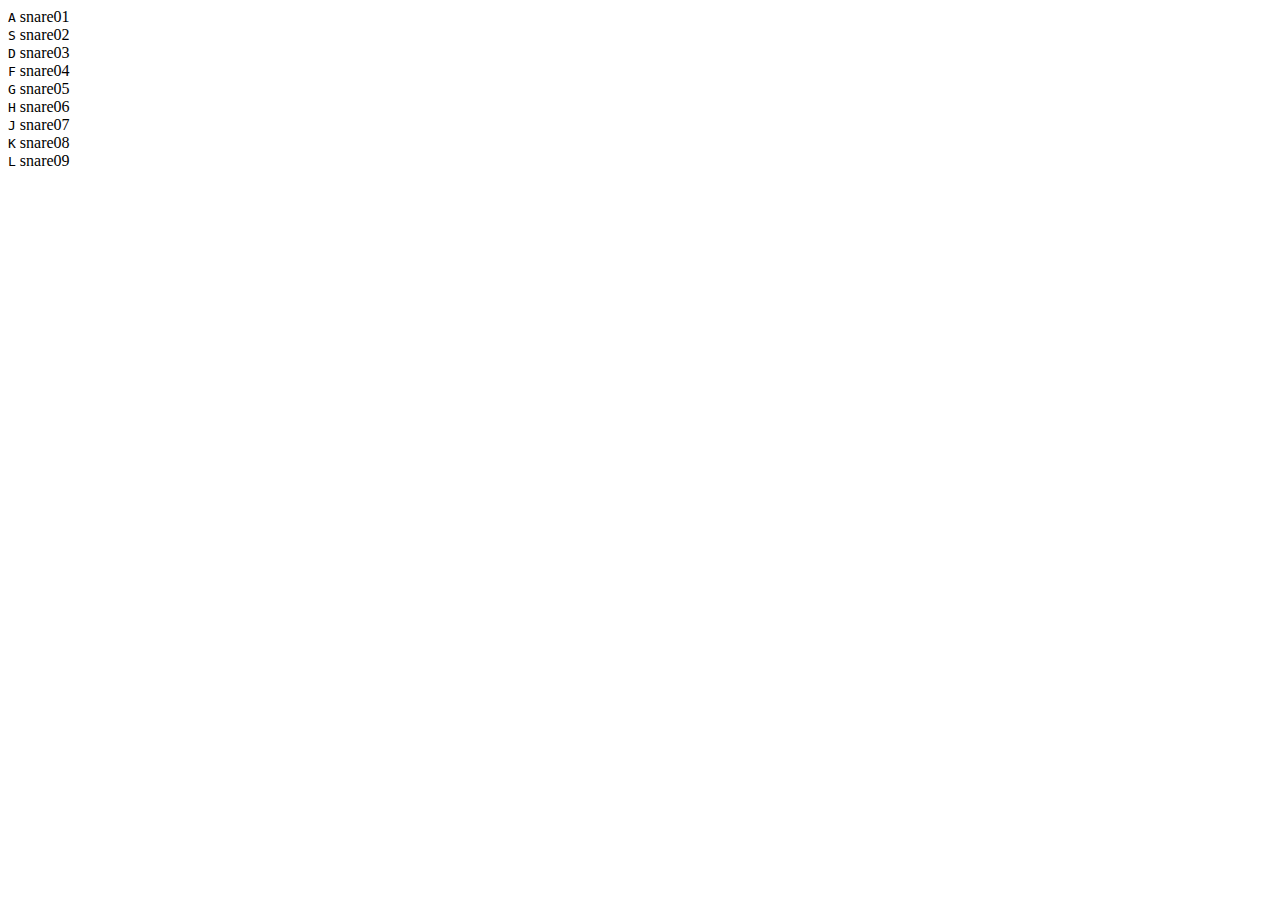
==== drum-kit/index.html @ a0bbd82f "adding basic html structure and photo for background" ====
<!DOCTYPE>
<html>

<head>
  <meta charset="UTF-8">
  <title>JS | Drums</title>
  <link rel="stylesheet" href="style.css">
</head>

<body>
  <div class="keys">
    <div data-key="65" class="key">
      <kbd>A</kbd>
      <span class="drum">snare01</span>
    </div>
    <div data-key="83" class="key">
      <kbd>S</kbd>
      <span class="drum">snare02</span>
    </div>
    <div data-key="68" class="key">
      <kbd>D</kbd>
      <span class="drum">snare03</span>
    </div>
    <div data-key="70" class="key">
      <kbd>F</kbd>
      <span class="drum">snare04</span>
    </div>
    <div data-key="71" class="key">
      <kbd>G</kbd>
      <span class="drum">snare05</span>
    </div>
    <div data-key="72" class="key">
      <kbd>H</kbd>
      <span class="drum">snare06</span>
    </div>
    <div data-key="74" class="key">
      <kbd>J</kbd>
      <span class="drum">snare07</span>
    </div>
    <div data-key="75" class="key">
      <kbd>K</kbd>
      <span class="drum">snare08</span>
    </div>
    <div data-key="76" class="key">
      <kbd>L</kbd>
      <span class="drum">snare09</span>
    </div>
  </div>
  <audio data-key="65" src="drums/Snare01.WAV"></audio>
  <audio data-key="83" src="drums/Snare02.WAV"></audio>
  <audio data-key="68" src="drums/Snare03.WAV"></audio>
  <audio data-key="70" src="drums/Snare04.WAV"></audio>
  <audio data-key="71" src="drums/Snare05.WAV"></audio>
  <audio data-key="72" src="drums/Snare06.WAV"></audio>
  <audio data-key="74" src="drums/Snare07.WAV"></audio>
  <audio data-key="75" src="drums/Snare08.WAV"></audio>
  <audio data-key="76" src="drums/Snare09.WAV"></audio>

  <script>


  </script>
</body>

</html>
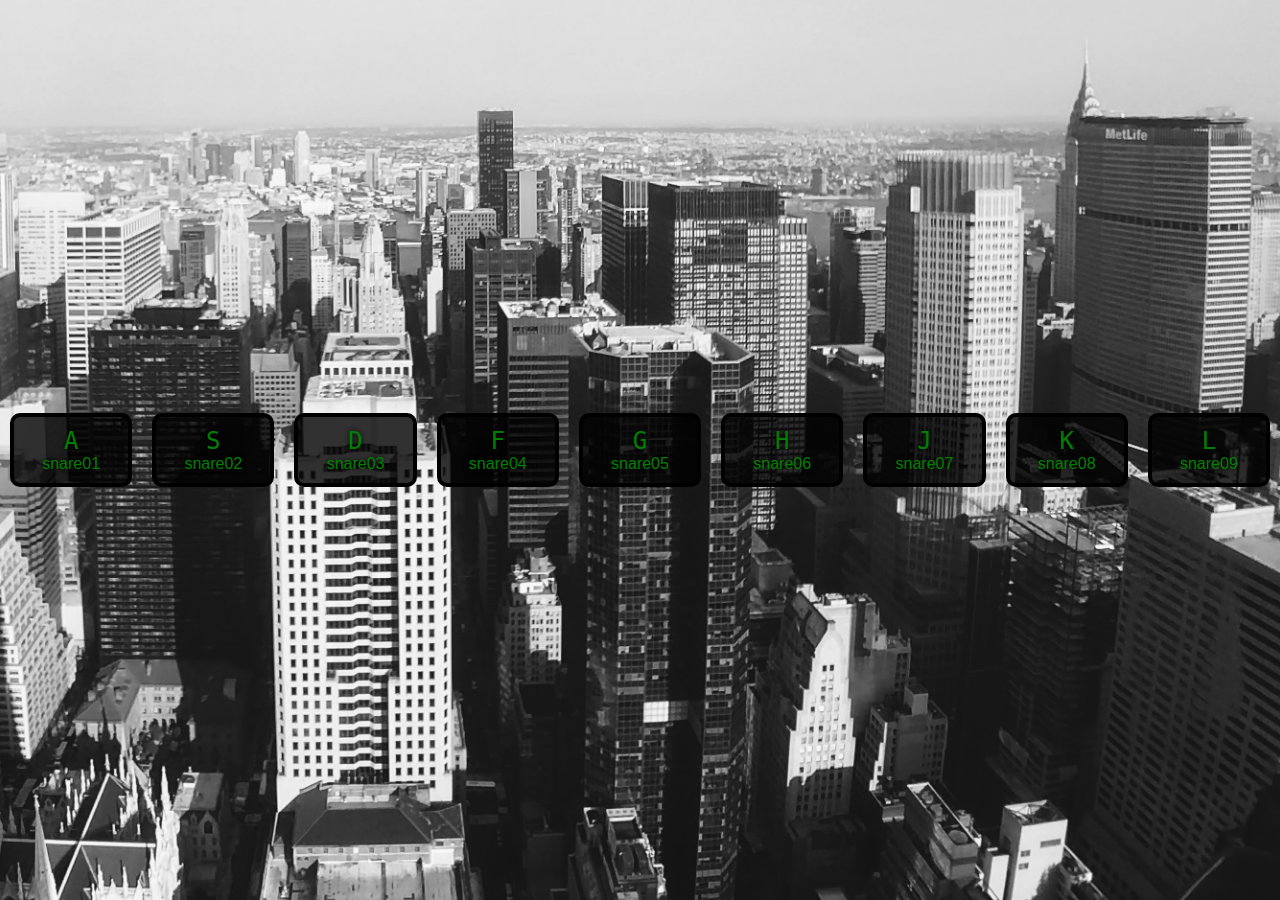
==== commit 72b218f3: "add styles for keys and layout change drums file names to sounds file names" ====
--- a/drum-kit/index.html
+++ b/drum-kit/index.html
@@ -11,55 +11,53 @@
   <div class="keys">
     <div data-key="65" class="key">
       <kbd>A</kbd>
-      <span class="drum">snare01</span>
+      <span class="sound">snare01</span>
     </div>
     <div data-key="83" class="key">
       <kbd>S</kbd>
-      <span class="drum">snare02</span>
+      <span class="sound">snare02</span>
     </div>
     <div data-key="68" class="key">
       <kbd>D</kbd>
-      <span class="drum">snare03</span>
+      <span class="sound">snare03</span>
     </div>
     <div data-key="70" class="key">
       <kbd>F</kbd>
-      <span class="drum">snare04</span>
+      <span class="sound">snare04</span>
     </div>
     <div data-key="71" class="key">
       <kbd>G</kbd>
-      <span class="drum">snare05</span>
+      <span class="sound">snare05</span>
     </div>
     <div data-key="72" class="key">
       <kbd>H</kbd>
-      <span class="drum">snare06</span>
+      <span class="sound">snare06</span>
     </div>
     <div data-key="74" class="key">
       <kbd>J</kbd>
-      <span class="drum">snare07</span>
+      <span class="sound">snare07</span>
     </div>
     <div data-key="75" class="key">
       <kbd>K</kbd>
-      <span class="drum">snare08</span>
+      <span class="sound">snare08</span>
     </div>
     <div data-key="76" class="key">
       <kbd>L</kbd>
-      <span class="drum">snare09</span>
+      <span class="sound">snare09</span>
     </div>
   </div>
-  <audio data-key="65" src="drums/Snare01.WAV"></audio>
-  <audio data-key="83" src="drums/Snare02.WAV"></audio>
-  <audio data-key="68" src="drums/Snare03.WAV"></audio>
-  <audio data-key="70" src="drums/Snare04.WAV"></audio>
-  <audio data-key="71" src="drums/Snare05.WAV"></audio>
-  <audio data-key="72" src="drums/Snare06.WAV"></audio>
-  <audio data-key="74" src="drums/Snare07.WAV"></audio>
-  <audio data-key="75" src="drums/Snare08.WAV"></audio>
-  <audio data-key="76" src="drums/Snare09.WAV"></audio>
+  <audio data-key="65" src="sounds/Snare01.WAV"></audio>
+  <audio data-key="83" src="sounds/Snare02.WAV"></audio>
+  <audio data-key="68" src="sounds/Snare03.WAV"></audio>
+  <audio data-key="70" src="sounds/Snare04.WAV"></audio>
+  <audio data-key="71" src="sounds/Snare05.WAV"></audio>
+  <audio data-key="72" src="sounds/Snare06.WAV"></audio>
+  <audio data-key="74" src="sounds/Snare07.WAV"></audio>
+  <audio data-key="75" src="sounds/Snare08.WAV"></audio>
+  <audio data-key="76" src="sounds/Snare09.WAV"></audio>
 
   <script>
+  </script>
 
-
-  </script>
 </body>
-
 </html>
--- a/drum-kit/style.css
+++ b/drum-kit/style.css
@@ -0,0 +1,52 @@
+html {
+  font-size: 10px;
+  background: url(NYC.jpeg) bottom center;
+  background-size: cover;
+}
+
+body,
+html {
+  margin: 0;
+  padding: 0;
+  font-family: sans-serif;
+}
+
+.keys {
+  display: flex;
+  flex: 1;
+  min-height: 100vh;
+  align-items: center;
+  justify-content: center;
+}
+
+.key {
+  border: .4rem solid black;
+  border-radius: 1rem;
+  margin: 1rem;
+  font-size: 1.6rem;
+  padding: 1rem .5rem;
+  transition: all .07s ease;
+  width: 11rem;
+  text-align: center;
+  color: green;
+  background: rgba(0, 0, 0, 0.8);
+  text-shadow: 0 0 .6rem black;
+}
+
+.playing {
+  transform: scale(1.1);
+  border-color: #ffc600;
+  box-shadow: 0 0 1rem #ffc600;
+}
+
+kbd {
+  display: block;
+  font-size: 2.4rem;
+}
+
+.drum {
+  font-size: 1.2rem;
+  text-transform: uppercase;
+  letter-spacing: .1rem;
+  color: #ffc600;
+}
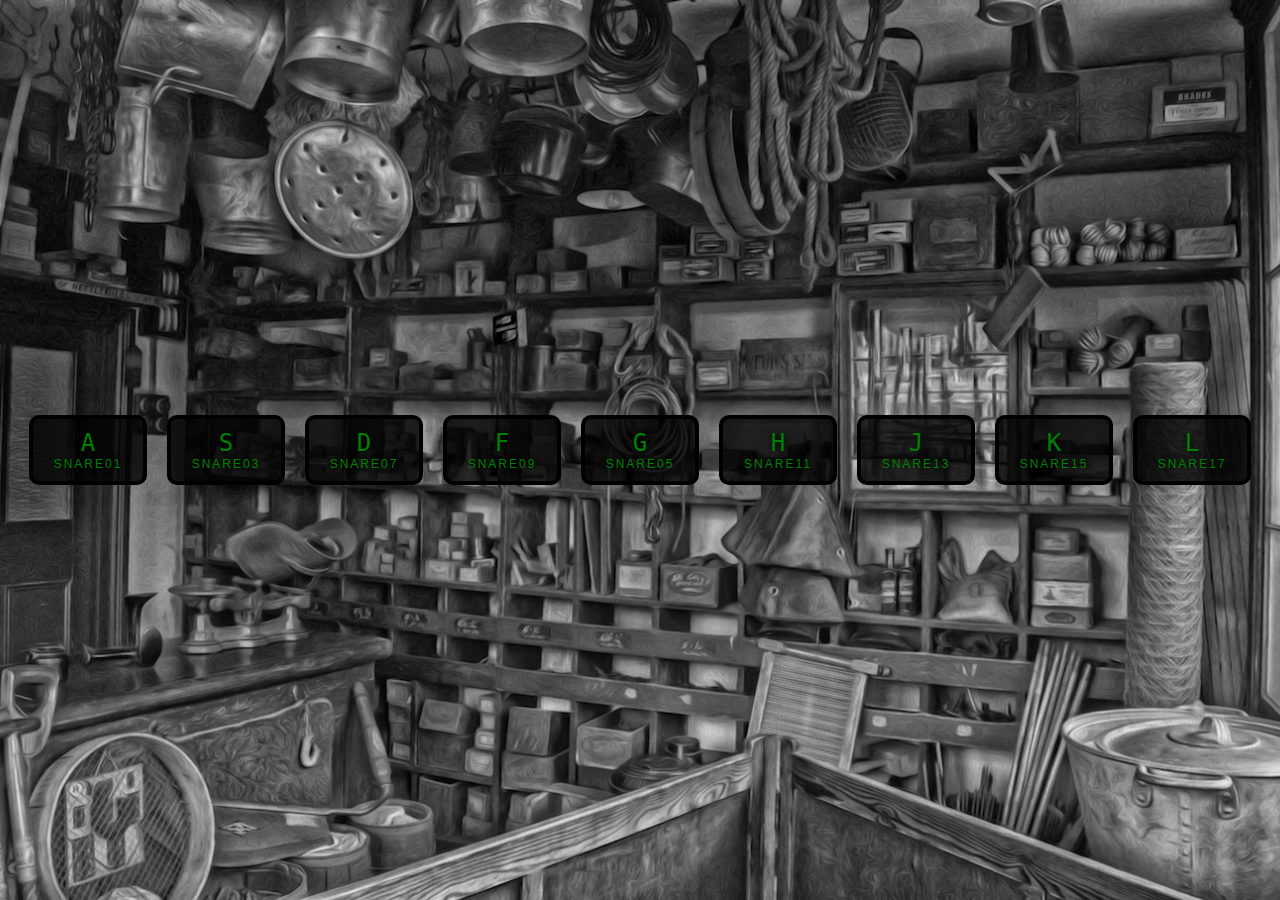
==== commit 6265b5ab: "change image and switch drum sounds around" ====
--- a/drum-kit/index.html
+++ b/drum-kit/index.html
@@ -15,15 +15,15 @@
     </div>
     <div data-key="83" class="key">
       <kbd>S</kbd>
-      <span class="sound">snare02</span>
+      <span class="sound">snare03</span>
     </div>
     <div data-key="68" class="key">
       <kbd>D</kbd>
-      <span class="sound">snare03</span>
+      <span class="sound">snare07</span>
     </div>
     <div data-key="70" class="key">
       <kbd>F</kbd>
-      <span class="sound">snare04</span>
+      <span class="sound">snare09</span>
     </div>
     <div data-key="71" class="key">
       <kbd>G</kbd>
@@ -31,32 +31,48 @@
     </div>
     <div data-key="72" class="key">
       <kbd>H</kbd>
-      <span class="sound">snare06</span>
+      <span class="sound">snare11</span>
     </div>
     <div data-key="74" class="key">
       <kbd>J</kbd>
-      <span class="sound">snare07</span>
+      <span class="sound">snare13</span>
     </div>
     <div data-key="75" class="key">
       <kbd>K</kbd>
-      <span class="sound">snare08</span>
+      <span class="sound">snare15</span>
     </div>
     <div data-key="76" class="key">
       <kbd>L</kbd>
-      <span class="sound">snare09</span>
+      <span class="sound">snare17</span>
     </div>
   </div>
   <audio data-key="65" src="sounds/Snare01.WAV"></audio>
-  <audio data-key="83" src="sounds/Snare02.WAV"></audio>
-  <audio data-key="68" src="sounds/Snare03.WAV"></audio>
-  <audio data-key="70" src="sounds/Snare04.WAV"></audio>
+  <audio data-key="83" src="sounds/Snare03.WAV"></audio>
+  <audio data-key="68" src="sounds/Snare07.WAV"></audio>
+  <audio data-key="70" src="sounds/Snare09.WAV"></audio>
   <audio data-key="71" src="sounds/Snare05.WAV"></audio>
-  <audio data-key="72" src="sounds/Snare06.WAV"></audio>
-  <audio data-key="74" src="sounds/Snare07.WAV"></audio>
-  <audio data-key="75" src="sounds/Snare08.WAV"></audio>
-  <audio data-key="76" src="sounds/Snare09.WAV"></audio>
+  <audio data-key="72" src="sounds/Snare11.WAV"></audio>
+  <audio data-key="74" src="sounds/Snare13.WAV"></audio>
+  <audio data-key="75" src="sounds/Snare15.WAV"></audio>
+  <audio data-key="76" src="sounds/Snare17.WAV"></audio>
 
   <script>
+    function removeTransition(e) {
+      if (e.propertyName !== 'transform') return;
+      e.target.classList.remove('playing');
+    }
+
+    function playSound(e) {
+      const audio = document.querySelector(`audio[data-key="${e.keyCode}"]`);
+      const key = document.querySelector(`div[data-key="${e.keyCode}"]`);
+      if (!audio) return;
+      key.classList.add('playing');
+      audio.currentTime = 0;
+      audio.play();
+    }
+    const keys = Array.from(document.querySelectorAll('.key'));
+    keys.forEach(key => key.addEventListener('transitionend', removeTransition));
+    window.addEventListener('keydown', playSound);
   </script>
 
 </body>
--- a/drum-kit/style.css
+++ b/drum-kit/style.css
@@ -1,6 +1,6 @@
 html {
   font-size: 10px;
-  background: url(NYC.jpeg) bottom center;
+  background: url(pots_and_pans.jpeg) bottom center;
   background-size: cover;
 }
 
@@ -26,7 +26,7 @@
   font-size: 1.6rem;
   padding: 1rem .5rem;
   transition: all .07s ease;
-  width: 11rem;
+  width: 10rem;
   text-align: center;
   color: green;
   background: rgba(0, 0, 0, 0.8);
@@ -34,9 +34,9 @@
 }
 
 .playing {
-  transform: scale(1.1);
+  transform: scale(1.2);
   border-color: #ffc600;
-  box-shadow: 0 0 1rem #ffc600;
+  box-shadow: 0 0 15rem #ffc600;
 }
 
 kbd {
@@ -44,9 +44,9 @@
   font-size: 2.4rem;
 }
 
-.drum {
+.sound {
   font-size: 1.2rem;
   text-transform: uppercase;
-  letter-spacing: .1rem;
-  color: #ffc600;
+  letter-spacing: .2rem;
+  color: green;
 }
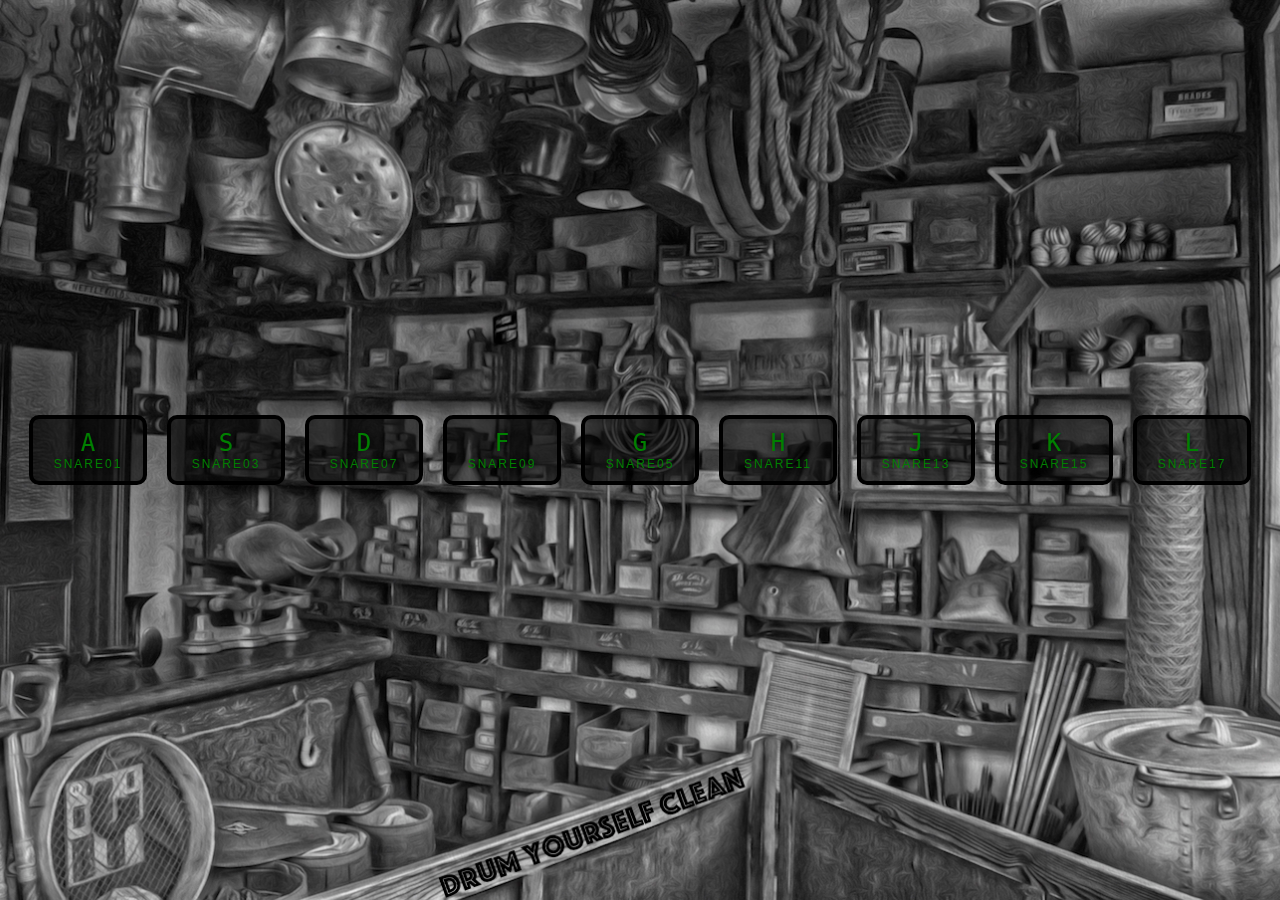
==== commit 68baab37: "Deleting NYC image, adding text on the pots and pans image, changing css styles on letters on keys" ====
--- a/drum-kit/index.html
+++ b/drum-kit/index.html
@@ -57,23 +57,26 @@
   <audio data-key="76" src="sounds/Snare17.WAV"></audio>
 
   <script>
+    // all just vanilla JS, no jQuery here.
+    function playSound(e) {
+      const audio = document.querySelector(`audio[data-key="${e.keyCode}"]`);
+      const key = document.querySelector(`div[data-key="${e.keyCode}"]`);
+      if (!audio) return; // this here stops the function from running in case a different button is pressed.
+      key.classList.add('playing');
+      audio.currentTime = 0; // this rewinds to the start, so one can hit the key in quick succession.
+      audio.play();
+    }
+
     function removeTransition(e) {
-      if (e.propertyName !== 'transform') return;
+      if (e.propertyName !== 'transform') return; // skip if not transforming.
       e.target.classList.remove('playing');
     }
 
-    function playSound(e) {
-      const audio = document.querySelector(`audio[data-key="${e.keyCode}"]`);
-      const key = document.querySelector(`div[data-key="${e.keyCode}"]`);
-      if (!audio) return;
-      key.classList.add('playing');
-      audio.currentTime = 0;
-      audio.play();
-    }
-    const keys = Array.from(document.querySelectorAll('.key'));
+    const keys = Array.from(document.querySelectorAll('.key')); // these are the visual embelishments, when pressing all keys.
     keys.forEach(key => key.addEventListener('transitionend', removeTransition));
     window.addEventListener('keydown', playSound);
   </script>
 
 </body>
+<!-- bucket, sifter, handle, shovel, strainer, rake, board, lid, can -->
 </html>
--- a/drum-kit/style.css
+++ b/drum-kit/style.css
@@ -29,7 +29,7 @@
   width: 10rem;
   text-align: center;
   color: green;
-  background: rgba(0, 0, 0, 0.8);
+  background: rgba(0, 0, 0, 0.6);
   text-shadow: 0 0 .6rem black;
 }
 
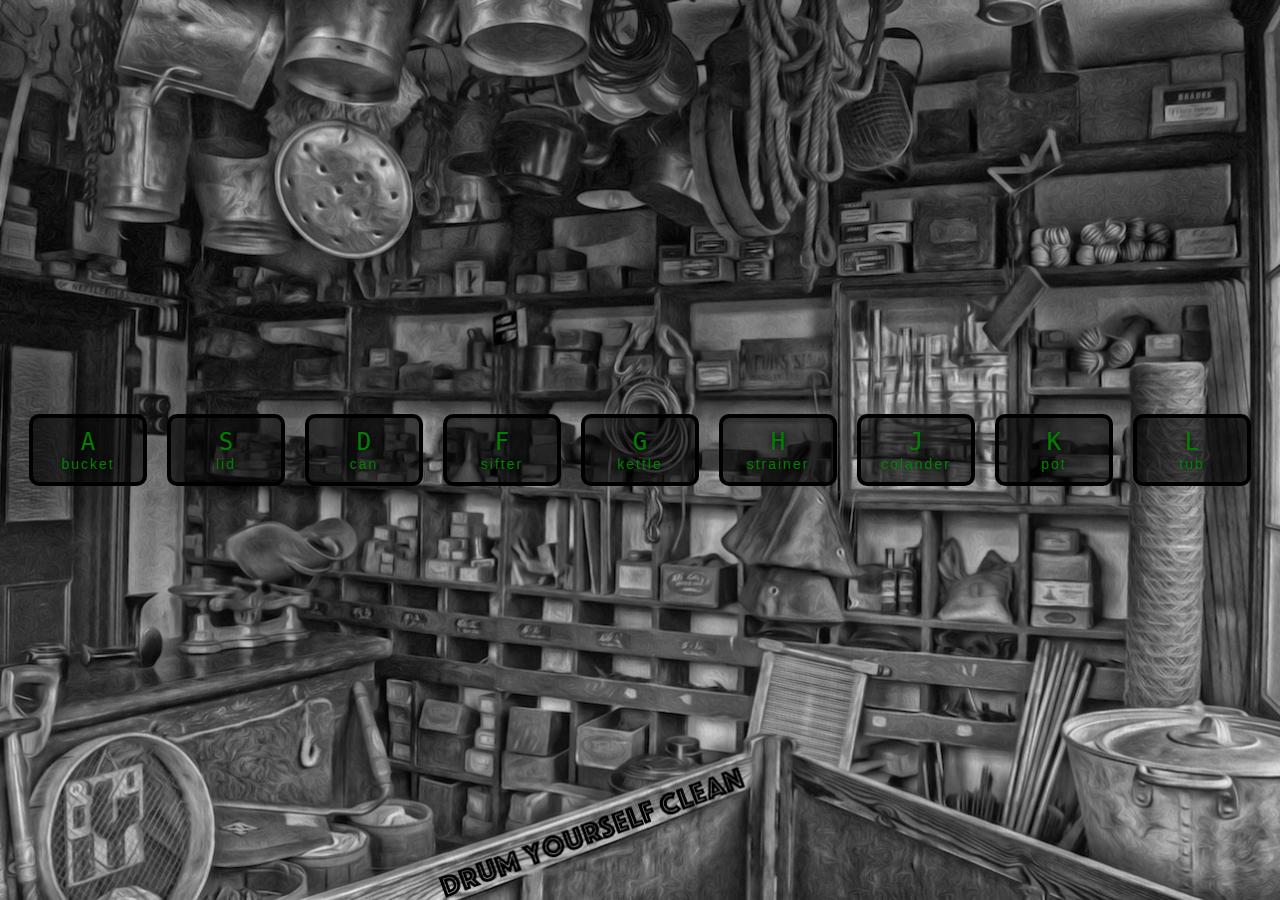
==== commit 94a69438: "changing uppercase to lowercase on snare names, changing snare names to household items names" ====
--- a/drum-kit/index.html
+++ b/drum-kit/index.html
@@ -11,39 +11,39 @@
   <div class="keys">
     <div data-key="65" class="key">
       <kbd>A</kbd>
-      <span class="sound">snare01</span>
+      <span class="sound">bucket</span>
     </div>
     <div data-key="83" class="key">
       <kbd>S</kbd>
-      <span class="sound">snare03</span>
+      <span class="sound">lid</span>
     </div>
     <div data-key="68" class="key">
       <kbd>D</kbd>
-      <span class="sound">snare07</span>
+      <span class="sound">can</span>
     </div>
     <div data-key="70" class="key">
       <kbd>F</kbd>
-      <span class="sound">snare09</span>
+      <span class="sound">sifter</span>
     </div>
     <div data-key="71" class="key">
       <kbd>G</kbd>
-      <span class="sound">snare05</span>
+      <span class="sound">kettle</span>
     </div>
     <div data-key="72" class="key">
       <kbd>H</kbd>
-      <span class="sound">snare11</span>
+      <span class="sound">strainer</span>
     </div>
     <div data-key="74" class="key">
       <kbd>J</kbd>
-      <span class="sound">snare13</span>
+      <span class="sound">colander</span>
     </div>
     <div data-key="75" class="key">
       <kbd>K</kbd>
-      <span class="sound">snare15</span>
+      <span class="sound">pot</span>
     </div>
     <div data-key="76" class="key">
       <kbd>L</kbd>
-      <span class="sound">snare17</span>
+      <span class="sound">tub</span>
     </div>
   </div>
   <audio data-key="65" src="sounds/Snare01.WAV"></audio>
@@ -78,5 +78,5 @@
   </script>
 
 </body>
-<!-- bucket, sifter, handle, shovel, strainer, rake, board, lid, can -->
+
 </html>
--- a/drum-kit/style.css
+++ b/drum-kit/style.css
@@ -45,8 +45,8 @@
 }
 
 .sound {
-  font-size: 1.2rem;
-  text-transform: uppercase;
+  font-size: 1.4rem;
+  text-transform: lowercase;
   letter-spacing: .2rem;
   color: green;
 }
